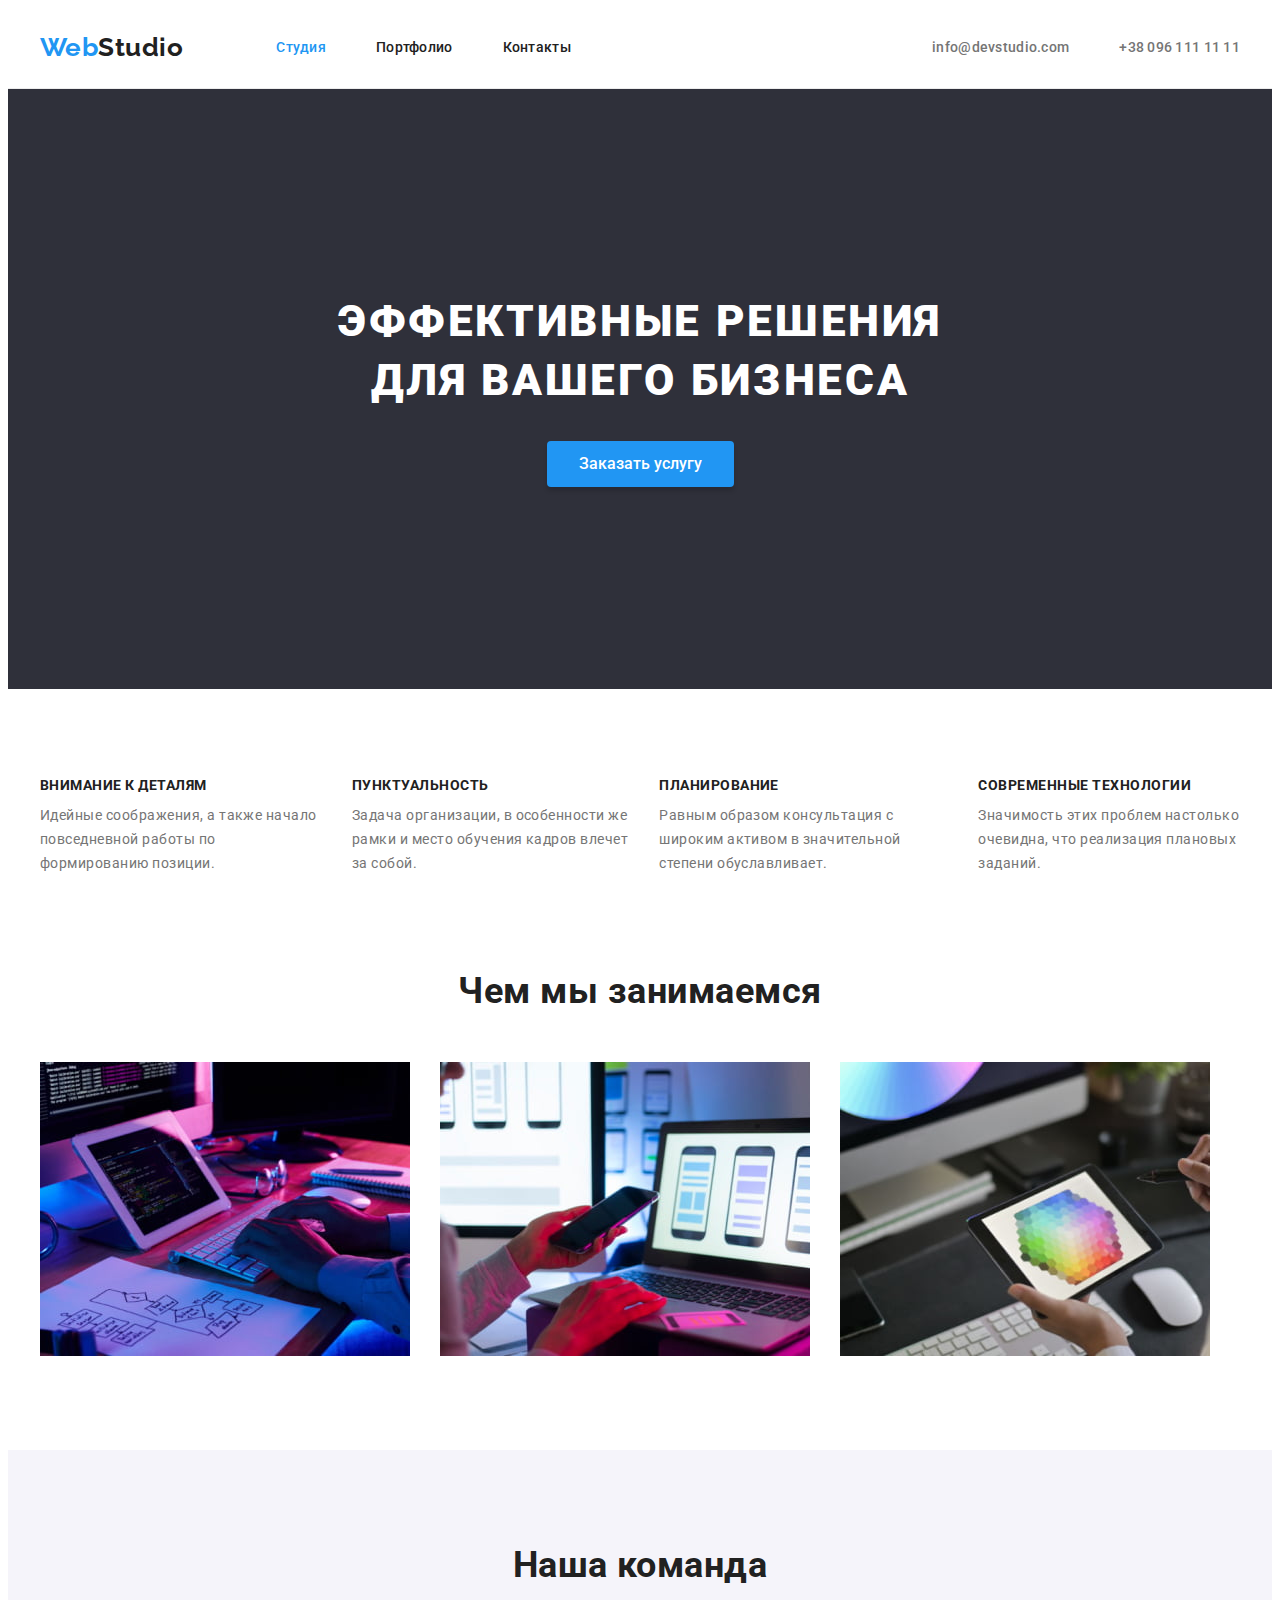
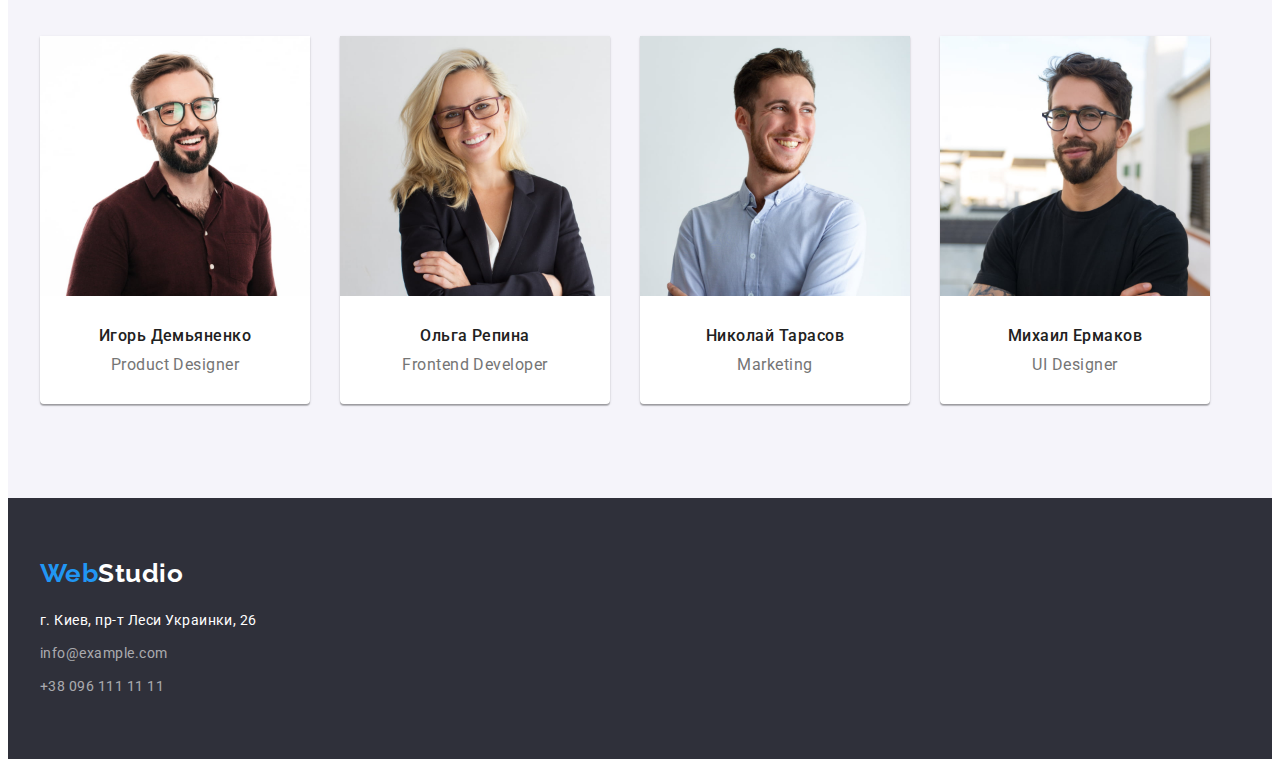
==== index.html @ b2294fe1 "first commit" ====
<!DOCTYPE html>
<html lang="ru">
  <head>
    <meta charset="UTF-8" />
    <meta http-equiv="X-UA-Compatible" content="IE=edge" />
    <meta name="viewport" content="width=device-width, initial-scale=1.0" />
    <title>Студия</title>
    <link rel="preconnect" href="https://fonts.googleapis.com" />
    <link rel="preconnect" href="https://fonts.gstatic.com" crossorigin />
    <link
      href="https://fonts.googleapis.com/css2?family=Raleway:ital,wght@0,700;1,700&family=Roboto:ital,wght@0,400;0,500;0,700;0,900;1,400;1,500;1,700;1,900&display=swap"
      rel="stylesheet"
    />
    <link
      rel="stylesheet"
      href="https://cdnjs.cloudflare.com/ajax/libs/modern-normalize/1.1.0/modern-normalize.min.css"
      integrity="sha512-wpPYUAdjBVSE4KJnH1VR1HeZfpl1ub8YT/NKx4PuQ5NmX2tKuGu6U/JRp5y+Y8XG2tV+wKQpNHVUX03MfMFn9Q=="
      crossorigin="anonymous"
      referrerpolicy="no-referrer"
    />
    <link rel="stylesheet" href="./css/styles.css" />
  </head>
  <body>
    <header class="page-header">
      <div class="container">
        <nav class="nav-area">
          <a href="./index.html" class="logo link"><span>Web</span>Studio</a>
          <ul class="site-nav no-mark">
            <li class="item">
              <a href="./index.html" class="link current" aria-current="page">Студия</a>
            </li>
            <li class="item"><a href="./portfolio.html" class="link">Портфолио</a></li>
            <li class="item"><a href="" class="link">Контакты</a></li>
          </ul>
        </nav>
        <ul class="header-addresses no-mark">
          <li class="item">
            <a href="mailto:info@devstudio.com" class="link">info@devstudio.com</a>
          </li>
          <li class="item">
            <a href="tel:+380961111111" class="link">+38 096 111 11 11</a>
          </li>
        </ul>
      </div>
    </header>
    <main class="main-page">
      <section class="hero section">
        <div class="container">
          <h1>
            Эффективные решения <br />
            для вашего бизнеса
          </h1>
          <button type="button" class="button primary">Заказать услугу</button>
        </div>
      </section>
      <section class="features section">
        <div class="container">
          <h2 class="hidden">Особенности</h2>
          <ul class="feature-list no-mark">
            <li class="item">
              <h3 class="title">Внимание к деталям</h3>
              <p class="description">
                Идейные соображения, а также начало повседневной работы по формированию позиции.
              </p>
            </li>
            <li class="item">
              <h3 class="title">Пунктуальность</h3>
              <p class="description">
                Задача организации, в особенности же рамки и место обучения кадров влечет за собой.
              </p>
            </li>
            <li class="item">
              <h3 class="title">Планирование</h3>
              <p class="description">
                Равным образом консультация с широким активом в значительной степени обуславливает.
              </p>
            </li>
            <li class="item">
              <h3 class="title">Современные технологии</h3>
              <p class="description">
                Значимость этих проблем настолько очевидна, что реализация плановых заданий.
              </p>
            </li>
          </ul>
        </div>
      </section>
      <section class="occupations section">
        <div class="container">
          <h2 class="section-header">Чем мы занимаемся</h2>
          <ul class="occupation-list no-mark">
            <li class="item">
              <a href=""
                ><img src="./images/occupation1.jpg" width="370" alt="Техническое задание"
              /></a>
            </li>
            <li class="item">
              <a href=""
                ><img src="./images/occupation2.jpg" width="370" alt="Разработка концепции"
              /></a>
            </li>
            <li class="item">
              <a href=""
                ><img src="./images/occupation3.jpg" width="370" alt="Цветовые решения"
              /></a>
            </li>
          </ul>
        </div>
      </section>
      <section class="team section">
        <div class="container">
          <h2 class="section-header">Наша команда</h2>
          <ul class="team-list no-mark">
            <li class="item">
              <img src="./images/person1.jpg" width="270" alt="Улыбчивый чувак в очках" />
              <h3 class="fio">Игорь Демьяненко</h3>
              <p class="position">Product Designer</p>
            </li>
            <li class="item">
              <img src="./images/person2.jpg" width="270" alt="Девушка в очках" />
              <h3 class="fio">Ольга Репина</h3>
              <p class="position">Frontend Developer</p>
            </li>
            <li class="item">
              <img src="./images/person3.jpg" width="270" alt="Весельчак" />
              <h3 class="fio">Николай Тарасов</h3>
              <p class="position">Marketing</p>
            </li>
            <li class="item">
              <img src="./images/person4.jpg" width="270" alt="Загадочный чувак в очках" />
              <h3 class="fio">Михаил Ермаков</h3>
              <p class="position">UI Designer</p>
            </li>
          </ul>
        </div>
      </section>
    </main>
    <footer class="page-footer">
      <div class="container">
        <a href="./index.html" class="logo link"><span>Web</span>Studio</a>
        <address>
          <ul class="address-items no-mark">
            <li class="item">
              <a href="https://goo.gl/maps/FGzR6tCv5YiVbEHk7" target="_blank" class="link"
                >г. Киев, пр-т Леси Украинки, 26</a
              >
            </li>
            <li class="item">
              <a href="mailto:info@example.com" class="link secondary">info@example.com</a>
            </li>
            <li class="item">
              <a href="tel:+380961111111" class="link secondary">+38 096 111 11 11</a>
            </li>
          </ul>
        </address>
      </div>
    </footer>
  </body>
</html>
---- css/styles.css ----
:root {
  --site-background-color: #ffffff;
  --primary-background-color: #2196f3;
  --secondary-background-color: #f5f4fa;
  --footer-background-color: #2f303a;
  --primary-text-color: #212121;
  --secondary-text-color: #757575;
  --selected-text-color: #ffffff;
  --address-text-color: #ffffff;
  --secondary-address-text-color: rgba(255, 255, 255, 0.6);
  --current-text-color: var(--primary-background-color);
  --line-color: #ececec;
  --card-border-color: #eeeeee;
  --button-hover-bg-color: #188ce8;
}

body {
  font-family: 'Roboto', sans-serif;
  color: var(--primary-text-color);
  background-color: var(--site-background-color);
  letter-spacing: 0.03em;
}

h1,
h2,
h3,
h4,
h5,
h6,
ul,
p {
  margin: 0;
  padding: 0;
}

.no-mark {
  list-style: none;
}

.link {
  text-decoration: none;
}

.container {
  padding-left: 15px;
  padding-right: 15px;
  width: 1200px;
  margin: 0 auto;
}

/* Header */
.page-header {
  border-bottom: 1px solid var(--line-color);
}

.page-header .container {
  display: flex;
  justify-content: space-between;
}

.nav-area,
.header-addresses {
  display: flex;
  align-items: center;
}

.site-nav .link,
.header-addresses .link {
  display: block;
  padding-top: 32px;
  padding-bottom: 32px;
  font-size: 14px;
  font-weight: 500;
  line-height: 1.14;
  letter-spacing: 0.02em;
}

.site-nav .item:not(:last-child),
.header-addresses .item:not(:last-child) {
  margin-right: 50px;
}

.page-header .logo {
  padding-top: 24px;
  padding-bottom: 25px;
  font-family: 'Raleway';
  font-weight: 700;
  font-size: 26px;
  line-height: 1.2;
  margin-right: 93px;
}

.page-header .logo > span {
  color: var(--primary-background-color);
}

.page-header .link {
  color: var(--primary-text-color);
}

.header-addresses .link {
  color: var(--secondary-text-color);
}

.site-nav .link:hover,
.site-nav .link:focus,
.header-addresses .link:hover,
.header-addresses .link:focus {
  color: var(--primary-background-color);
}

.site-nav .current {
  color: var(--current-text-color);
}

.site-nav {
  display: flex;
}

.section {
  padding-top: 94px;
  padding-bottom: 94px;
}

.occupations img,
.team img,
.example img {
  display: block;
}

/* Stuido page */

.hero {
  background-color: var(--footer-background-color);
  text-align: center;
  height: 600px;
}

.hero h1 {
  margin-bottom: 30px;
  font-weight: 900;
  font-size: 44px;
  line-height: 1.36;
  letter-spacing: 0.06em;
  color: var(--site-background-color);
  text-transform: uppercase;
}

.hero.section {
  padding-top: 0;
  padding-bottom: 0;
  display: flex;
  align-items: center;
  /* min-width: 1200px; нашел решение сжимающегося фона */
}

.button {
  font-family: inherit;
  font-weight: 500;
  font-size: 16px;
  line-height: 1.6;
  border: 0;
  border-radius: 4px;
  color: var(--primary-text-color);
  background-color: var(--secondary-background-color);
  cursor: pointer;
}

.button.primary {
  color: var(--selected-text-color);
  background-color: var(--primary-background-color);
}

.hero .button {
  padding: 10px 32px;
  box-shadow: 0px 4px 4px rgba(0, 0, 0, 0.15);
}

.hero .button:hover,
.hero .button:focus {
  background-color: var(--button-hover-bg-color);
}

.section-header {
  margin-bottom: 50px;
  text-align: center;
  font-weight: 700;
  font-size: 36px;
  line-height: 1.17;
}

/* Features */
.features {
  padding-top: 89px;
  padding-bottom: 0;
}

.hidden {
  position: absolute;
  height: 1px;
  width: 1px;
  margin: -1px;
  padding: 0;
  overflow: hidden;
  clip: rect(1px, 1px, 1px, 1px);
  clip-path: inset(50%);
}

.feature-list {
  display: flex;
}

.feature-list .item:not(:last-child) {
  margin-right: 30px;
}

.features .title {
  margin-bottom: 10px;
  font-weight: 700;
  font-size: 14px;
  line-height: 1.14;
  text-transform: uppercase;
}

.features .description {
  font-size: 14px;
  line-height: 1.71;
  color: var(--secondary-text-color);
}

/* Occupations */
.occupations {
  text-align: center;
}

.occupation-list {
  display: flex;
}

.occupation-list .item:not(:last-child) {
  margin-right: 30px;
}

/* Team */
.team {
  background-color: var(--secondary-background-color);
}

.team-list {
  display: flex;
}

.team-list .item {
  padding-bottom: 30px;
  background-color: var(--site-background-color);
  text-align: center;
  font-size: 16px;
  line-height: 1.19;
  box-shadow: 0px 1px 3px rgba(0, 0, 0, 0.12), 0px 1px 1px rgba(0, 0, 0, 0.14),
    0px 2px 1px rgba(0, 0, 0, 0.2);
  border-radius: 0px 0px 4px 4px;
}

.team-list .item:not(:last-child) {
  margin-right: 30px;
}

.team-list .fio {
  margin-top: 30px;
  font-weight: 500;
  font-size: inherit;
}

.team-list .position {
  margin-top: 10px;
  color: var(--secondary-text-color);
}

/* Portfolio section */

/* Filters */
.filters {
  display: flex;
  margin-bottom: 50px;
  justify-content: center;
}

.filters .item:not(:last-child) {
  margin-right: 8px;
}

.filters .button {
  padding: 6px 22px;
}

.filters .button:hover,
.filters .button:focus {
  color: var(--selected-text-color);
  background-color: var(--primary-background-color);
}

.examples {
  display: flex;
  flex-wrap: wrap;
}

.examples .item:not(:nth-child(3n)) {
  margin-right: 30px;
}

.examples .item:not(:nth-last-child(-n + 3)) {
  margin-bottom: 30px;
}

.examples .link {
  color: inherit;
  display: inline-block;
}

.example .header {
  margin-bottom: 4px;
  font-weight: 700;
  font-size: 18px;
  line-height: 2;
  letter-spacing: 0.06em;
}

.example p {
  color: var(--secondary-text-color);
  font-size: 16px;
  line-height: 1.88;
}

.example .title {
  padding: 20px 24px;
  border: 1px solid var(--card-border-color);
  border-top: 0;
}

.examples .example:hover,
.examples .example:focus {
  box-shadow: 0px 1px 1px rgba(0, 0, 0, 0.12), 0px 4px 4px rgba(0, 0, 0, 0.06),
    1px 4px 6px rgba(0, 0, 0, 0.16);
  transform: translate(-2px, -2px);
}

/* Footer */

.page-footer {
  background-color: var(--footer-background-color);
  padding-top: 60px;
  padding-bottom: 60px;
}

.page-footer address {
  font-style: normal;
}

.page-footer .item:not(:last-child) {
  margin-bottom: 9px;
}

address .link {
  color: var(--address-text-color);
  font-size: 14px;
  line-height: 1.71;
}

.page-footer .link.secondary {
  color: var(--secondary-address-text-color);
}
address .link:hover,
address .link:focus,
address .link.secondary:hover,
address .link.secondary:focus {
  color: var(--primary-background-color);
}

.page-footer .logo {
  display: block;
  margin-bottom: 20px;
  font-family: 'Raleway';
  font-weight: 700;
  font-size: 26px;
  line-height: 1.2;
  color: var(--address-text-color);
}

.page-footer .logo > span {
  color: var(--primary-background-color);
}
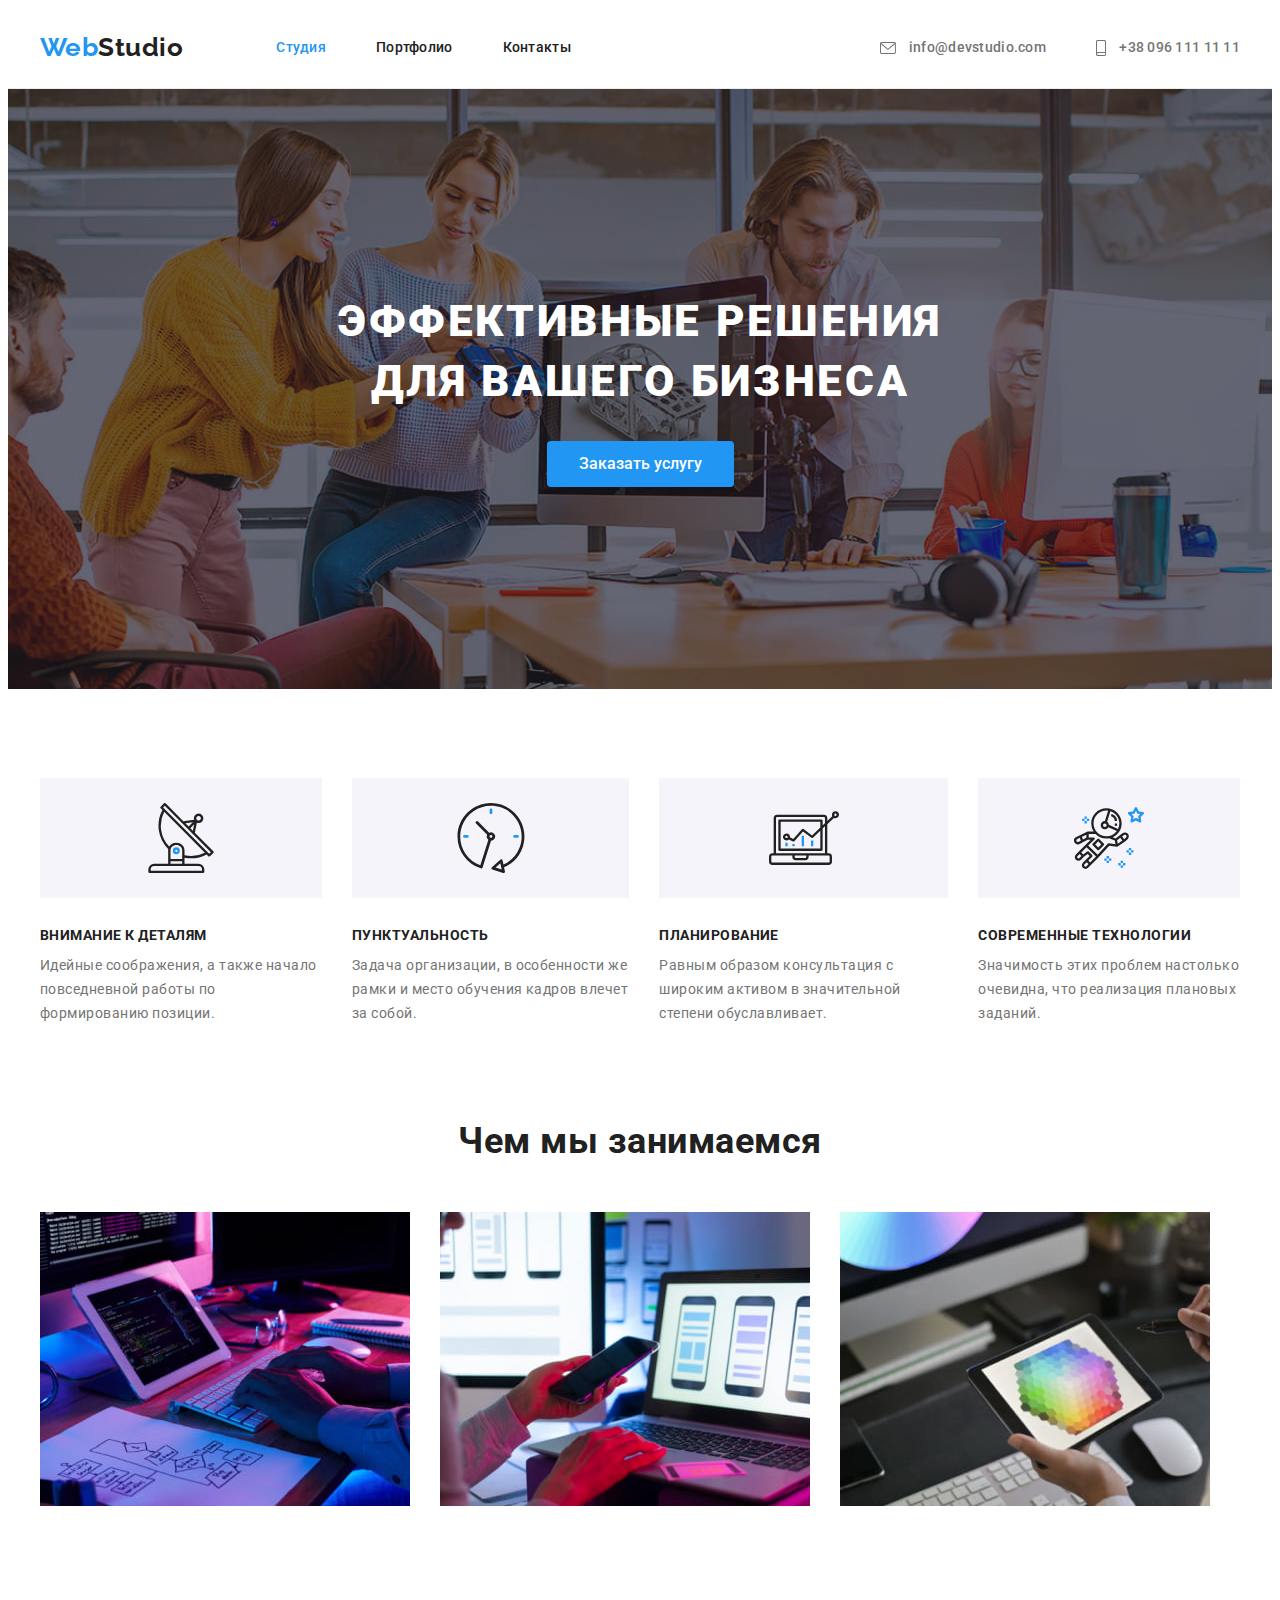
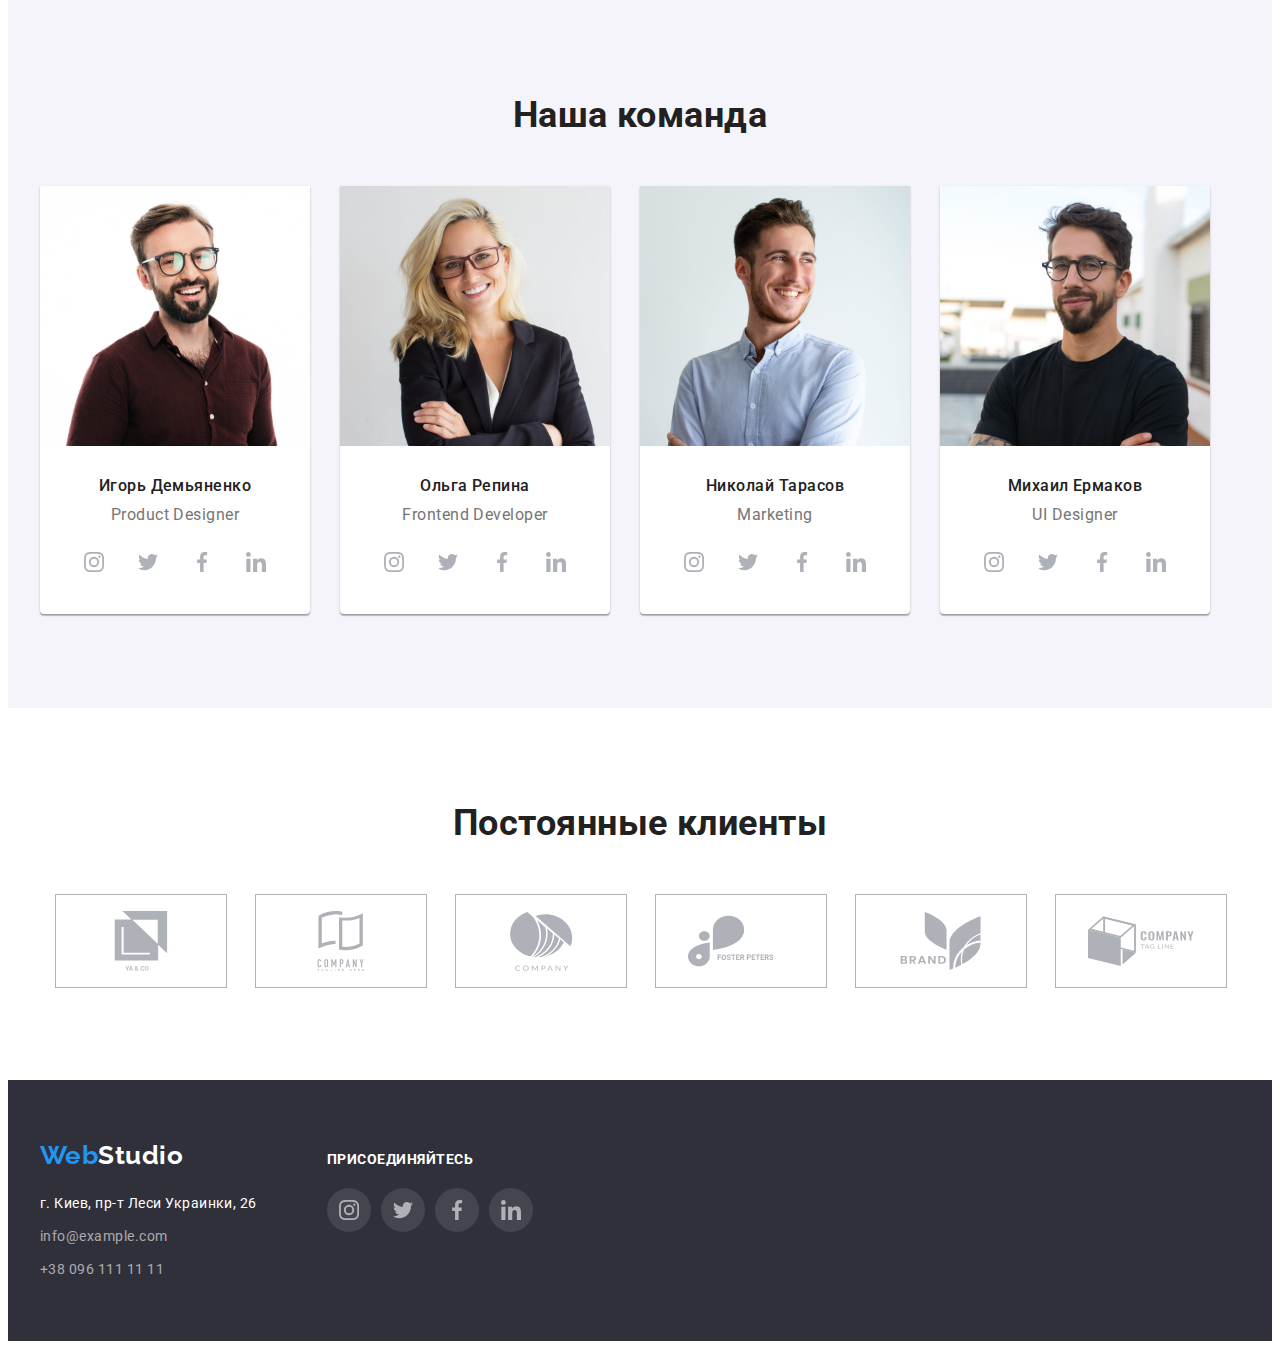
==== commit 51d21d5a: "social networks, permanent clients" ====
--- a/index.html
+++ b/index.html
@@ -35,10 +35,20 @@
         </nav>
         <ul class="header-addresses no-mark">
           <li class="item">
-            <a href="mailto:info@devstudio.com" class="link">info@devstudio.com</a>
+            <a href="mailto:info@devstudio.com" class="email link">
+              <svg class="email-icon" width="16" height="12">
+                <use href="./images/sprite.svg#icon-email"></use>
+              </svg>
+              info@devstudio.com</a
+            >
           </li>
           <li class="item">
-            <a href="tel:+380961111111" class="link">+38 096 111 11 11</a>
+            <a href="tel:+380961111111" class="tel link">
+              <svg class="email-icon" width="10" height="16">
+                <use href="./images/sprite.svg#icon-smartphone"></use>
+              </svg>
+              +38 096 111 11 11</a
+            >
           </li>
         </ul>
       </div>
@@ -46,7 +56,7 @@
     <main class="main-page">
       <section class="hero section">
         <div class="container">
-          <h1>
+          <h1 class="title">
             Эффективные решения <br />
             для вашего бизнеса
           </h1>
@@ -57,25 +67,45 @@
         <div class="container">
           <h2 class="hidden">Особенности</h2>
           <ul class="feature-list no-mark">
-            <li class="item">
+            <li class="item icon-antenna">
+              <div class="icon">
+                <svg width="70" height="70">
+                  <use href="./images/sprite.svg#icon-antenna"></use>
+                </svg>
+              </div>
               <h3 class="title">Внимание к деталям</h3>
               <p class="description">
                 Идейные соображения, а также начало повседневной работы по формированию позиции.
               </p>
             </li>
-            <li class="item">
+            <li class="item icon-clock">
+              <div class="icon">
+                <svg width="70" height="70">
+                  <use href="./images/sprite.svg#icon-clock"></use>
+                </svg>
+              </div>
               <h3 class="title">Пунктуальность</h3>
               <p class="description">
                 Задача организации, в особенности же рамки и место обучения кадров влечет за собой.
               </p>
             </li>
-            <li class="item">
+            <li class="item icon-diagram">
+              <div class="icon">
+                <svg width="70" height="70">
+                  <use href="./images/sprite.svg#icon-diagram"></use>
+                </svg>
+              </div>
               <h3 class="title">Планирование</h3>
               <p class="description">
                 Равным образом консультация с широким активом в значительной степени обуславливает.
               </p>
             </li>
-            <li class="item">
+            <li class="item icon-astronaut">
+              <div class="icon">
+                <svg width="70" height="70">
+                  <use href="./images/sprite.svg#icon-astronaut"></use>
+                </svg>
+              </div>
               <h3 class="title">Современные технологии</h3>
               <p class="description">
                 Значимость этих проблем настолько очевидна, что реализация плановых заданий.
@@ -110,25 +140,194 @@
         <div class="container">
           <h2 class="section-header">Наша команда</h2>
           <ul class="team-list no-mark">
-            <li class="item">
+            <li class="member">
               <img src="./images/person1.jpg" width="270" alt="Улыбчивый чувак в очках" />
               <h3 class="fio">Игорь Демьяненко</h3>
               <p class="position">Product Designer</p>
-            </li>
-            <li class="item">
+              <ul class="social-links no-mark">
+                <li class="network">
+                  <a class="network-link" href="">
+                    <svg width="20" height="20">
+                      <use href="./images/sprite.svg#icon-instagram"></use>
+                    </svg>
+                  </a>
+                </li>
+                <li class="network">
+                  <a class="network-link" href="">
+                    <svg width="20" height="20">
+                      <use href="./images/sprite.svg#icon-twitter"></use>
+                    </svg>
+                  </a>
+                </li>
+                <li class="network">
+                  <a class="network-link" href="">
+                    <svg width="20" height="20">
+                      <use href="./images/sprite.svg#icon-facebook"></use>
+                    </svg>
+                  </a>
+                </li>
+                <li class="network">
+                  <a class="network-link" href="">
+                    <svg width="20" height="20">
+                      <use href="./images/sprite.svg#icon-linkedin"></use>
+                    </svg>
+                  </a>
+                </li>
+              </ul>
+            </li>
+            <li class="member">
               <img src="./images/person2.jpg" width="270" alt="Девушка в очках" />
               <h3 class="fio">Ольга Репина</h3>
               <p class="position">Frontend Developer</p>
-            </li>
-            <li class="item">
+              <ul class="social-links no-mark">
+                <li class="network">
+                  <a class="network-link" href="">
+                    <svg width="20" height="20">
+                      <use href="./images/sprite.svg#icon-instagram"></use>
+                    </svg>
+                  </a>
+                </li>
+                <li class="network">
+                  <a class="network-link" href="">
+                    <svg width="20" height="20">
+                      <use href="./images/sprite.svg#icon-twitter"></use>
+                    </svg>
+                  </a>
+                </li>
+                <li class="network">
+                  <a class="network-link" href="">
+                    <svg width="20" height="20">
+                      <use href="./images/sprite.svg#icon-facebook"></use>
+                    </svg>
+                  </a>
+                </li>
+                <li class="network">
+                  <a class="network-link" href="">
+                    <svg width="20" height="20">
+                      <use href="./images/sprite.svg#icon-linkedin"></use>
+                    </svg>
+                  </a>
+                </li>
+              </ul>
+            </li>
+            <li class="member">
               <img src="./images/person3.jpg" width="270" alt="Весельчак" />
               <h3 class="fio">Николай Тарасов</h3>
               <p class="position">Marketing</p>
-            </li>
-            <li class="item">
+              <ul class="social-links no-mark">
+                <li class="network">
+                  <a class="network-link" href="">
+                    <svg width="20" height="20">
+                      <use href="./images/sprite.svg#icon-instagram"></use>
+                    </svg>
+                  </a>
+                </li>
+                <li class="network">
+                  <a class="network-link" href="">
+                    <svg width="20" height="20">
+                      <use href="./images/sprite.svg#icon-twitter"></use>
+                    </svg>
+                  </a>
+                </li>
+                <li class="network">
+                  <a class="network-link" href="">
+                    <svg width="20" height="20">
+                      <use href="./images/sprite.svg#icon-facebook"></use>
+                    </svg>
+                  </a>
+                </li>
+                <li class="network">
+                  <a class="network-link" href="">
+                    <svg width="20" height="20">
+                      <use href="./images/sprite.svg#icon-linkedin"></use>
+                    </svg>
+                  </a>
+                </li>
+              </ul>
+            </li>
+            <li class="member">
               <img src="./images/person4.jpg" width="270" alt="Загадочный чувак в очках" />
               <h3 class="fio">Михаил Ермаков</h3>
               <p class="position">UI Designer</p>
+              <ul class="social-links no-mark">
+                <li class="network">
+                  <a class="network-link" href="">
+                    <svg width="20" height="20">
+                      <use href="./images/sprite.svg#icon-instagram"></use>
+                    </svg>
+                  </a>
+                </li>
+                <li class="network">
+                  <a class="network-link" href="">
+                    <svg width="20" height="20">
+                      <use href="./images/sprite.svg#icon-twitter"></use>
+                    </svg>
+                  </a>
+                </li>
+                <li class="network">
+                  <a class="network-link" href="">
+                    <svg width="20" height="20">
+                      <use href="./images/sprite.svg#icon-facebook"></use>
+                    </svg>
+                  </a>
+                </li>
+                <li class="network">
+                  <a class="network-link" href="">
+                    <svg width="20" height="20">
+                      <use href="./images/sprite.svg#icon-linkedin"></use>
+                    </svg>
+                  </a>
+                </li>
+              </ul>
+            </li>
+          </ul>
+        </div>
+      </section>
+      <section class="clients section">
+        <div class="container">
+          <h2 class="section-header">Постоянные клиенты</h2>
+          <ul class="client-list no-mark">
+            <li class="client">
+              <a class="link" href="">
+                <svg class="icon-company">
+                  <use href="./images/sprite.svg#icon-company1"></use>
+                </svg>
+              </a>
+            </li>
+            <li class="client">
+              <a class="link" href="">
+                <svg class="icon-company">
+                  <use href="./images/sprite.svg#icon-company2"></use>
+                </svg>
+              </a>
+            </li>
+            <li class="client">
+              <a class="link" href="">
+                <svg class="icon-company">
+                  <use href="./images/sprite.svg#icon-company3"></use>
+                </svg>
+              </a>
+            </li>
+            <li class="client">
+              <a class="link" href="">
+                <svg class="icon-company">
+                  <use href="./images/sprite.svg#icon-company4"></use>
+                </svg>
+              </a>
+            </li>
+            <li class="client">
+              <a class="link" href="">
+                <svg class="icon-company">
+                  <use href="./images/sprite.svg#icon-company5"></use>
+                </svg>
+              </a>
+            </li>
+            <li class="client">
+              <a class="link" href="">
+                <svg class="icon-company">
+                  <use href="./images/sprite.svg#icon-company6"></use>
+                </svg>
+              </a>
             </li>
           </ul>
         </div>
@@ -136,22 +335,57 @@
     </main>
     <footer class="page-footer">
       <div class="container">
-        <a href="./index.html" class="logo link"><span>Web</span>Studio</a>
-        <address>
-          <ul class="address-items no-mark">
-            <li class="item">
-              <a href="https://goo.gl/maps/FGzR6tCv5YiVbEHk7" target="_blank" class="link"
-                >г. Киев, пр-т Леси Украинки, 26</a
-              >
-            </li>
-            <li class="item">
-              <a href="mailto:info@example.com" class="link secondary">info@example.com</a>
-            </li>
-            <li class="item">
-              <a href="tel:+380961111111" class="link secondary">+38 096 111 11 11</a>
-            </li>
-          </ul>
-        </address>
+        <div class="address-wrapper">
+          <a href="./index.html" class="logo link"><span>Web</span>Studio</a>
+          <address>
+            <ul class="address-items no-mark">
+              <li class="item">
+                <a href="https://goo.gl/maps/FGzR6tCv5YiVbEHk7" target="_blank" class="link"
+                  >г. Киев, пр-т Леси Украинки, 26</a
+                >
+              </li>
+              <li class="item">
+                <a href="mailto:info@example.com" class="link secondary">info@example.com</a>
+              </li>
+              <li class="item">
+                <a href="tel:+380961111111" class="link secondary">+38 096 111 11 11</a>
+              </li>
+            </ul>
+          </address>
+        </div>
+        <div class="social-networks">
+          <p class="social-networks-title">Присоединяйтесь</p>
+          <ul class="social-links no-mark">
+            <li class="network">
+              <a class="network-link" href="">
+                <svg width="20" height="20">
+                  <use href="./images/sprite.svg#icon-instagram"></use>
+                </svg>
+              </a>
+            </li>
+            <li class="network">
+              <a class="network-link" href="">
+                <svg width="20" height="20">
+                  <use href="./images/sprite.svg#icon-twitter"></use>
+                </svg>
+              </a>
+            </li>
+            <li class="network">
+              <a class="network-link" href="">
+                <svg width="20" height="20">
+                  <use href="./images/sprite.svg#icon-facebook"></use>
+                </svg>
+              </a>
+            </li>
+            <li class="network">
+              <a class="network-link" href="">
+                <svg width="20" height="20">
+                  <use href="./images/sprite.svg#icon-linkedin"></use>
+                </svg>
+              </a>
+            </li>
+          </ul>
+        </div>
       </div>
     </footer>
   </body>
--- a/css/styles.css
+++ b/css/styles.css
@@ -12,6 +12,8 @@
   --line-color: #ececec;
   --card-border-color: #eeeeee;
   --button-hover-bg-color: #188ce8;
+  --hero-bg-color: #c4c4c4;
+  --social-primary-fill: #afb1b8;
 }
 
 body {
@@ -48,6 +50,17 @@
   margin: 0 auto;
 }
 
+.hidden {
+  position: absolute;
+  height: 1px;
+  width: 1px;
+  margin: -1px;
+  padding: 0;
+  overflow: hidden;
+  clip: rect(1px, 1px, 1px, 1px);
+  clip-path: inset(50%);
+}
+
 /* Header */
 .page-header {
   border-bottom: 1px solid var(--line-color);
@@ -100,6 +113,11 @@
 
 .header-addresses .link {
   color: var(--secondary-text-color);
+  fill: var(--secondary-text-color);
+}
+.header-addresses .email-icon {
+  margin-right: 10px;
+  vertical-align: middle;
 }
 
 .site-nav .link:hover,
@@ -107,6 +125,7 @@
 .header-addresses .link:hover,
 .header-addresses .link:focus {
   color: var(--primary-background-color);
+  fill: var(--primary-background-color);
 }
 
 .site-nav .current {
@@ -120,6 +139,12 @@
 .section {
   padding-top: 94px;
   padding-bottom: 94px;
+}
+
+header,
+.section,
+footer {
+  min-width: 1200px;
 }
 
 .occupations img,
@@ -130,13 +155,7 @@
 
 /* Stuido page */
 
-.hero {
-  background-color: var(--footer-background-color);
-  text-align: center;
-  height: 600px;
-}
-
-.hero h1 {
+.hero .title {
   margin-bottom: 30px;
   font-weight: 900;
   font-size: 44px;
@@ -147,11 +166,19 @@
 }
 
 .hero.section {
+  height: 600px;
   padding-top: 0;
   padding-bottom: 0;
   display: flex;
   align-items: center;
-  /* min-width: 1200px; нашел решение сжимающегося фона */
+  text-align: center;
+
+  background-color: var(--hero-bg-color);
+  background-image: linear-gradient(rgba(47, 48, 58, 0.4), rgba(47, 48, 58, 0.4)),
+    url('../images/hero.jpg');
+  background-size: cover;
+  background-repeat: no-repeat;
+  background-position: center;
 }
 
 .button {
@@ -195,19 +222,17 @@
   padding-bottom: 0;
 }
 
-.hidden {
-  position: absolute;
-  height: 1px;
-  width: 1px;
-  margin: -1px;
-  padding: 0;
-  overflow: hidden;
-  clip: rect(1px, 1px, 1px, 1px);
-  clip-path: inset(50%);
-}
-
 .feature-list {
   display: flex;
+}
+
+.feature-list .icon {
+  display: flex;
+  align-items: center;
+  justify-content: center;
+  height: 120px;
+  background-color: var(--secondary-background-color);
+  margin-bottom: 30px;
 }
 
 .feature-list .item:not(:last-child) {
@@ -250,7 +275,7 @@
   display: flex;
 }
 
-.team-list .item {
+.team-list .member {
   padding-bottom: 30px;
   background-color: var(--site-background-color);
   text-align: center;
@@ -261,7 +286,7 @@
   border-radius: 0px 0px 4px 4px;
 }
 
-.team-list .item:not(:last-child) {
+.team-list > .member:not(:last-child) {
   margin-right: 30px;
 }
 
@@ -274,6 +299,72 @@
 .team-list .position {
   margin-top: 10px;
   color: var(--secondary-text-color);
+}
+
+.team-list .social-links {
+  display: flex;
+  justify-content: center;
+  margin-top: 16px;
+}
+
+.team-list .network-link {
+  display: flex;
+  align-items: center;
+  justify-content: center;
+  width: 44px;
+  height: 44px;
+  background-color: var(--site-background-color);
+  border-radius: 50%;
+  fill: var(--social-primary-fill);
+}
+
+.team-list .network:not(:last-child) {
+  margin-right: 10px;
+}
+.team-list .network-link:hover {
+  background-color: var(--primary-background-color);
+  fill: var(--site-background-color);
+}
+
+/* Clients */
+
+.clients {
+  text-align: center;
+}
+
+.client-list {
+  display: flex;
+  justify-content: center;
+  text-align: center;
+}
+.client-list .client {
+  height: 92px;
+  width: 170px;
+}
+
+.client-list .client:not(:last-child) {
+  margin-right: 30px;
+}
+
+.client-list .link {
+  width: 100%;
+  height: 100%;
+  display: flex;
+  justify-content: center;
+  align-items: center;
+  fill: var(--social-primary-fill);
+  border: 1px solid var(--social-primary-fill);
+}
+
+.client-list .link:hover {
+  fill: var(--primary-background-color);
+  border-color: var(--primary-background-color);
+}
+
+.client-list .icon-company {
+  width: 106px;
+  height: 60px;
+  margin: auto;
 }
 
 /* Portfolio section */
@@ -345,6 +436,13 @@
 }
 
 /* Footer */
+.page-footer .container {
+  display: flex;
+}
+
+.address-wrapper {
+  margin-right: 70px;
+}
 
 .page-footer {
   background-color: var(--footer-background-color);
@@ -360,10 +458,47 @@
   margin-bottom: 9px;
 }
 
-address .link {
+.page-footer,
+.page-footer .link {
   color: var(--address-text-color);
   font-size: 14px;
   line-height: 1.71;
+}
+
+.social-networks-title {
+  text-transform: uppercase;
+  font-weight: 700;
+  font-size: 14px;
+  line-height: 1.14;
+}
+
+.page-footer .social-networks {
+  margin-top: 12px;
+}
+
+.page-footer .social-links {
+  display: flex;
+  justify-content: center;
+  margin-top: 20px;
+}
+
+.page-footer .network-link {
+  display: flex;
+  align-items: center;
+  justify-content: center;
+  width: 44px;
+  height: 44px;
+  background-color: rgba(255, 255, 255, 0.1);
+  border-radius: 50%;
+  fill: var(--social-primary-fill);
+}
+
+.page-footer .network:not(:last-child) {
+  margin-right: 10px;
+}
+.page-footer .network-link:hover {
+  background-color: var(--primary-background-color);
+  fill: var(--site-background-color);
 }
 
 .page-footer .link.secondary {
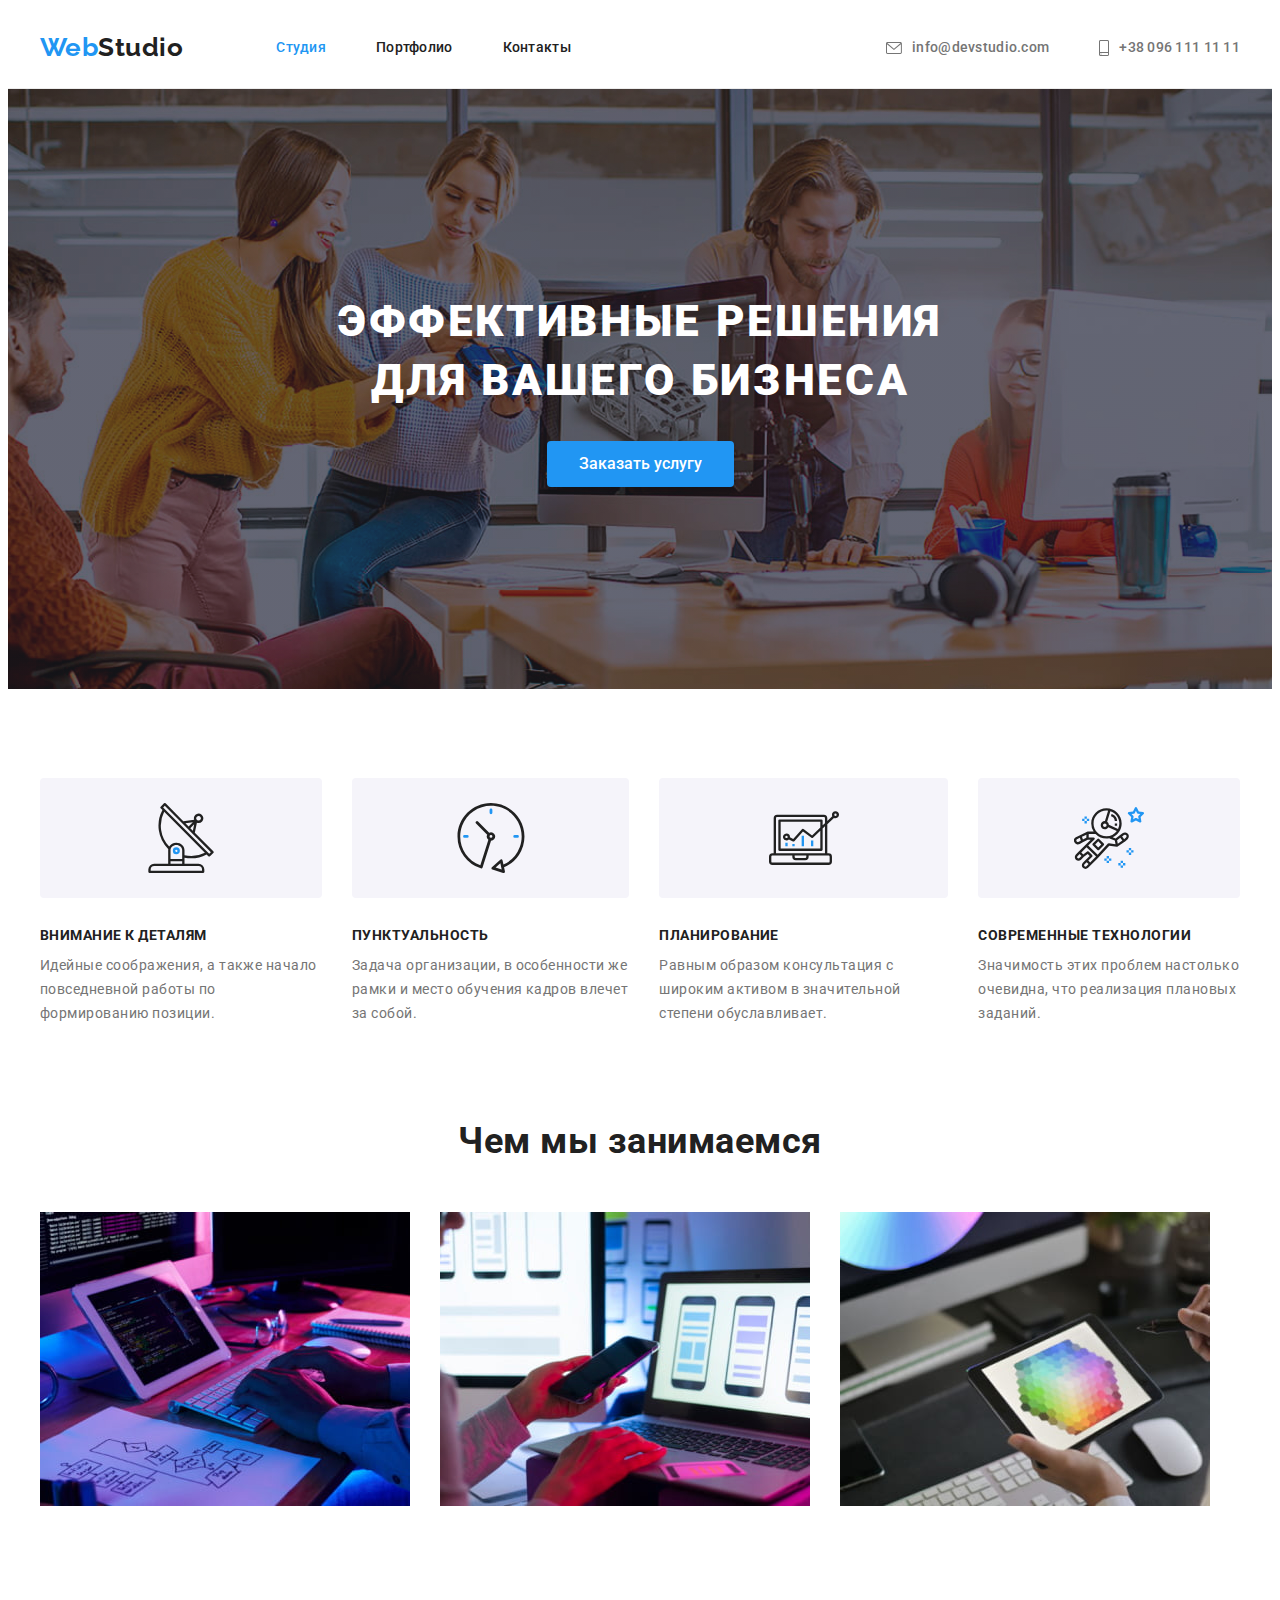
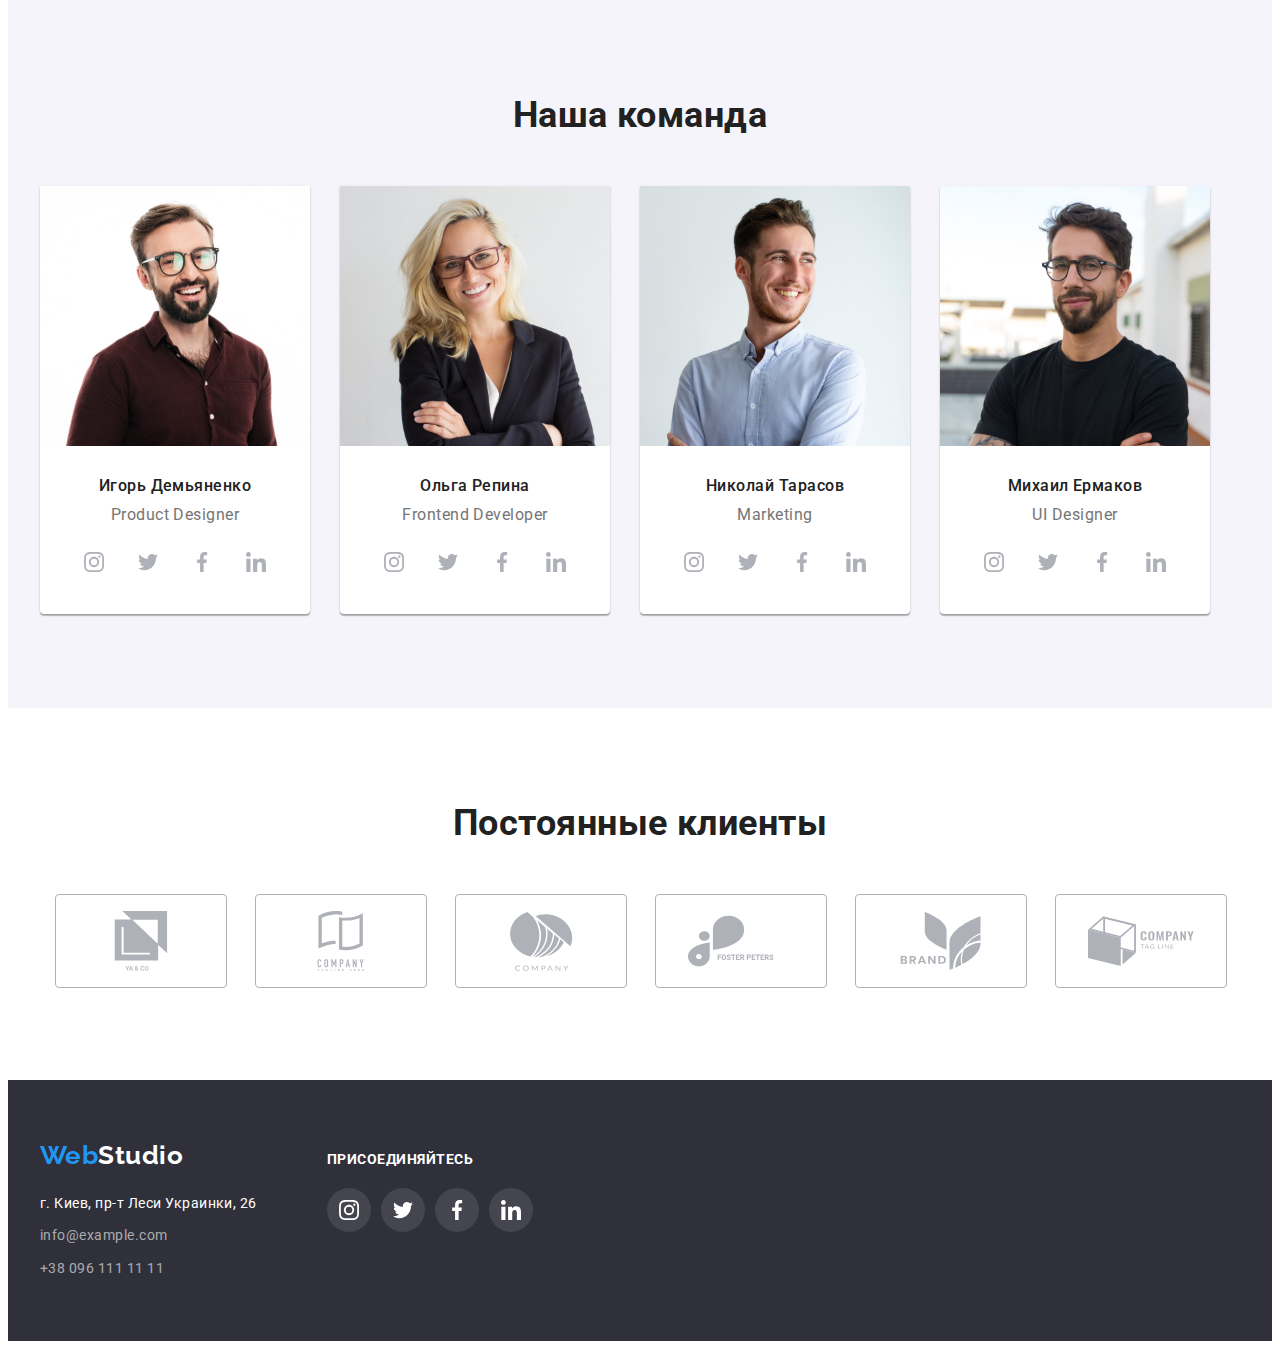
==== commit ff863885: "fix: css - visually-hidden" ====
--- a/index.html
+++ b/index.html
@@ -36,7 +36,7 @@
         <ul class="header-addresses no-mark">
           <li class="item">
             <a href="mailto:info@devstudio.com" class="email link">
-              <svg class="email-icon" width="16" height="12">
+              <svg class="email-icon">
                 <use href="./images/sprite.svg#icon-email"></use>
               </svg>
               info@devstudio.com</a
@@ -44,7 +44,7 @@
           </li>
           <li class="item">
             <a href="tel:+380961111111" class="tel link">
-              <svg class="email-icon" width="10" height="16">
+              <svg class="tel-icon">
                 <use href="./images/sprite.svg#icon-smartphone"></use>
               </svg>
               +38 096 111 11 11</a
@@ -65,11 +65,11 @@
       </section>
       <section class="features section">
         <div class="container">
-          <h2 class="hidden">Особенности</h2>
+          <h2 class="visually-hidden">Особенности</h2>
           <ul class="feature-list no-mark">
             <li class="item icon-antenna">
               <div class="icon">
-                <svg width="70" height="70">
+                <svg class="feature-icon">
                   <use href="./images/sprite.svg#icon-antenna"></use>
                 </svg>
               </div>
@@ -80,7 +80,7 @@
             </li>
             <li class="item icon-clock">
               <div class="icon">
-                <svg width="70" height="70">
+                <svg class="feature-icon">
                   <use href="./images/sprite.svg#icon-clock"></use>
                 </svg>
               </div>
@@ -91,7 +91,7 @@
             </li>
             <li class="item icon-diagram">
               <div class="icon">
-                <svg width="70" height="70">
+                <svg class="feature-icon">
                   <use href="./images/sprite.svg#icon-diagram"></use>
                 </svg>
               </div>
@@ -102,7 +102,7 @@
             </li>
             <li class="item icon-astronaut">
               <div class="icon">
-                <svg width="70" height="70">
+                <svg class="feature-icon">
                   <use href="./images/sprite.svg#icon-astronaut"></use>
                 </svg>
               </div>
@@ -147,28 +147,28 @@
               <ul class="social-links no-mark">
                 <li class="network">
                   <a class="network-link" href="">
-                    <svg width="20" height="20">
+                    <svg class="social-icon">
                       <use href="./images/sprite.svg#icon-instagram"></use>
                     </svg>
                   </a>
                 </li>
                 <li class="network">
                   <a class="network-link" href="">
-                    <svg width="20" height="20">
+                    <svg class="social-icon">
                       <use href="./images/sprite.svg#icon-twitter"></use>
                     </svg>
                   </a>
                 </li>
                 <li class="network">
                   <a class="network-link" href="">
-                    <svg width="20" height="20">
+                    <svg class="social-icon">
                       <use href="./images/sprite.svg#icon-facebook"></use>
                     </svg>
                   </a>
                 </li>
                 <li class="network">
                   <a class="network-link" href="">
-                    <svg width="20" height="20">
+                    <svg class="social-icon">
                       <use href="./images/sprite.svg#icon-linkedin"></use>
                     </svg>
                   </a>
@@ -182,28 +182,28 @@
               <ul class="social-links no-mark">
                 <li class="network">
                   <a class="network-link" href="">
-                    <svg width="20" height="20">
+                    <svg class="social-icon">
                       <use href="./images/sprite.svg#icon-instagram"></use>
                     </svg>
                   </a>
                 </li>
                 <li class="network">
                   <a class="network-link" href="">
-                    <svg width="20" height="20">
+                    <svg class="social-icon">
                       <use href="./images/sprite.svg#icon-twitter"></use>
                     </svg>
                   </a>
                 </li>
                 <li class="network">
                   <a class="network-link" href="">
-                    <svg width="20" height="20">
+                    <svg class="social-icon">
                       <use href="./images/sprite.svg#icon-facebook"></use>
                     </svg>
                   </a>
                 </li>
                 <li class="network">
                   <a class="network-link" href="">
-                    <svg width="20" height="20">
+                    <svg class="social-icon">
                       <use href="./images/sprite.svg#icon-linkedin"></use>
                     </svg>
                   </a>
@@ -217,28 +217,28 @@
               <ul class="social-links no-mark">
                 <li class="network">
                   <a class="network-link" href="">
-                    <svg width="20" height="20">
+                    <svg class="social-icon">
                       <use href="./images/sprite.svg#icon-instagram"></use>
                     </svg>
                   </a>
                 </li>
                 <li class="network">
                   <a class="network-link" href="">
-                    <svg width="20" height="20">
+                    <svg class="social-icon">
                       <use href="./images/sprite.svg#icon-twitter"></use>
                     </svg>
                   </a>
                 </li>
                 <li class="network">
                   <a class="network-link" href="">
-                    <svg width="20" height="20">
+                    <svg class="social-icon">
                       <use href="./images/sprite.svg#icon-facebook"></use>
                     </svg>
                   </a>
                 </li>
                 <li class="network">
                   <a class="network-link" href="">
-                    <svg width="20" height="20">
+                    <svg class="social-icon">
                       <use href="./images/sprite.svg#icon-linkedin"></use>
                     </svg>
                   </a>
@@ -252,28 +252,28 @@
               <ul class="social-links no-mark">
                 <li class="network">
                   <a class="network-link" href="">
-                    <svg width="20" height="20">
+                    <svg class="social-icon">
                       <use href="./images/sprite.svg#icon-instagram"></use>
                     </svg>
                   </a>
                 </li>
                 <li class="network">
                   <a class="network-link" href="">
-                    <svg width="20" height="20">
+                    <svg class="social-icon">
                       <use href="./images/sprite.svg#icon-twitter"></use>
                     </svg>
                   </a>
                 </li>
                 <li class="network">
                   <a class="network-link" href="">
-                    <svg width="20" height="20">
+                    <svg class="social-icon">
                       <use href="./images/sprite.svg#icon-facebook"></use>
                     </svg>
                   </a>
                 </li>
                 <li class="network">
                   <a class="network-link" href="">
-                    <svg width="20" height="20">
+                    <svg class="social-icon">
                       <use href="./images/sprite.svg#icon-linkedin"></use>
                     </svg>
                   </a>
@@ -358,28 +358,28 @@
           <ul class="social-links no-mark">
             <li class="network">
               <a class="network-link" href="">
-                <svg width="20" height="20">
+                <svg class="social-icon">
                   <use href="./images/sprite.svg#icon-instagram"></use>
                 </svg>
               </a>
             </li>
             <li class="network">
               <a class="network-link" href="">
-                <svg width="20" height="20">
+                <svg class="social-icon">
                   <use href="./images/sprite.svg#icon-twitter"></use>
                 </svg>
               </a>
             </li>
             <li class="network">
               <a class="network-link" href="">
-                <svg width="20" height="20">
+                <svg class="social-icon">
                   <use href="./images/sprite.svg#icon-facebook"></use>
                 </svg>
               </a>
             </li>
             <li class="network">
               <a class="network-link" href="">
-                <svg width="20" height="20">
+                <svg class="social-icon">
                   <use href="./images/sprite.svg#icon-linkedin"></use>
                 </svg>
               </a>
--- a/css/styles.css
+++ b/css/styles.css
@@ -50,15 +50,17 @@
   margin: 0 auto;
 }
 
-.hidden {
+.visually-hidden {
   position: absolute;
+  white-space: nowrap;
+  width: 1px;
   height: 1px;
-  width: 1px;
+  overflow: hidden;
+  border: 0;
+  padding: 0;
+  clip: rect(0 0 0 0);
+  clip-path: inset(50%);
   margin: -1px;
-  padding: 0;
-  overflow: hidden;
-  clip: rect(1px, 1px, 1px, 1px);
-  clip-path: inset(50%);
 }
 
 /* Header */
@@ -114,10 +116,19 @@
 .header-addresses .link {
   color: var(--secondary-text-color);
   fill: var(--secondary-text-color);
+  display: flex;
+  align-items: center;
 }
 .header-addresses .email-icon {
+  width: 16px;
+  height: 12px;
   margin-right: 10px;
-  vertical-align: middle;
+}
+
+.header-addresses .tel-icon {
+  width: 10px;
+  height: 16px;
+  margin-right: 10px;
 }
 
 .site-nav .link:hover,
@@ -166,7 +177,7 @@
 }
 
 .hero.section {
-  height: 600px;
+  height: 600px; /* calc(100vh - 80px) */
   padding-top: 0;
   padding-bottom: 0;
   display: flex;
@@ -232,7 +243,13 @@
   justify-content: center;
   height: 120px;
   background-color: var(--secondary-background-color);
+  border-radius: 4px;
   margin-bottom: 30px;
+}
+
+.feature-icon {
+  width: 70px;
+  height: 70px;
 }
 
 .feature-list .item:not(:last-child) {
@@ -307,21 +324,32 @@
   margin-top: 16px;
 }
 
+.social-icon {
+  display: block;
+  width: 20px;
+  height: 20px;
+}
+
+.social-links .network-link {
+  display: block;
+  /* align-items: center;
+  justify-content: center; */
+  padding: 12px;
+
+  border-radius: 50%;
+}
+
+.social-links .network:not(:last-child) {
+  margin-right: 10px;
+}
+
 .team-list .network-link {
-  display: flex;
-  align-items: center;
-  justify-content: center;
-  width: 44px;
-  height: 44px;
+  fill: var(--social-primary-fill);
   background-color: var(--site-background-color);
-  border-radius: 50%;
-  fill: var(--social-primary-fill);
-}
-
-.team-list .network:not(:last-child) {
-  margin-right: 10px;
-}
-.team-list .network-link:hover {
+}
+
+.social-links .network-link:hover,
+.social-links .network-link:focus {
   background-color: var(--primary-background-color);
   fill: var(--site-background-color);
 }
@@ -354,9 +382,11 @@
   align-items: center;
   fill: var(--social-primary-fill);
   border: 1px solid var(--social-primary-fill);
-}
-
-.client-list .link:hover {
+  border-radius: 4px;
+}
+
+.client-list .link:hover,
+.client-list .link:focus {
   fill: var(--primary-background-color);
   border-color: var(--primary-background-color);
 }
@@ -364,7 +394,6 @@
 .client-list .icon-company {
   width: 106px;
   height: 60px;
-  margin: auto;
 }
 
 /* Portfolio section */
@@ -382,12 +411,19 @@
 
 .filters .button {
   padding: 6px 22px;
+}
+
+.filters .button.primary {
+  box-shadow: 0px 3px 1px rgba(0, 0, 0, 0.1), 0px 1px 2px rgba(0, 0, 0, 0.08),
+    0px 2px 2px rgba(0, 0, 0, 0.12);
 }
 
 .filters .button:hover,
 .filters .button:focus {
   color: var(--selected-text-color);
   background-color: var(--primary-background-color);
+  box-shadow: 0px 3px 1px rgba(0, 0, 0, 0.1), 0px 1px 2px rgba(0, 0, 0, 0.08),
+    0px 2px 2px rgba(0, 0, 0, 0.12);
 }
 
 .examples {
@@ -432,7 +468,6 @@
 .examples .example:focus {
   box-shadow: 0px 1px 1px rgba(0, 0, 0, 0.12), 0px 4px 4px rgba(0, 0, 0, 0.06),
     1px 4px 6px rgba(0, 0, 0, 0.16);
-  transform: translate(-2px, -2px);
 }
 
 /* Footer */
@@ -483,22 +518,8 @@
 }
 
 .page-footer .network-link {
-  display: flex;
-  align-items: center;
-  justify-content: center;
-  width: 44px;
-  height: 44px;
+  fill: var(--site-background-color);
   background-color: rgba(255, 255, 255, 0.1);
-  border-radius: 50%;
-  fill: var(--social-primary-fill);
-}
-
-.page-footer .network:not(:last-child) {
-  margin-right: 10px;
-}
-.page-footer .network-link:hover {
-  background-color: var(--primary-background-color);
-  fill: var(--site-background-color);
 }
 
 .page-footer .link.secondary {
